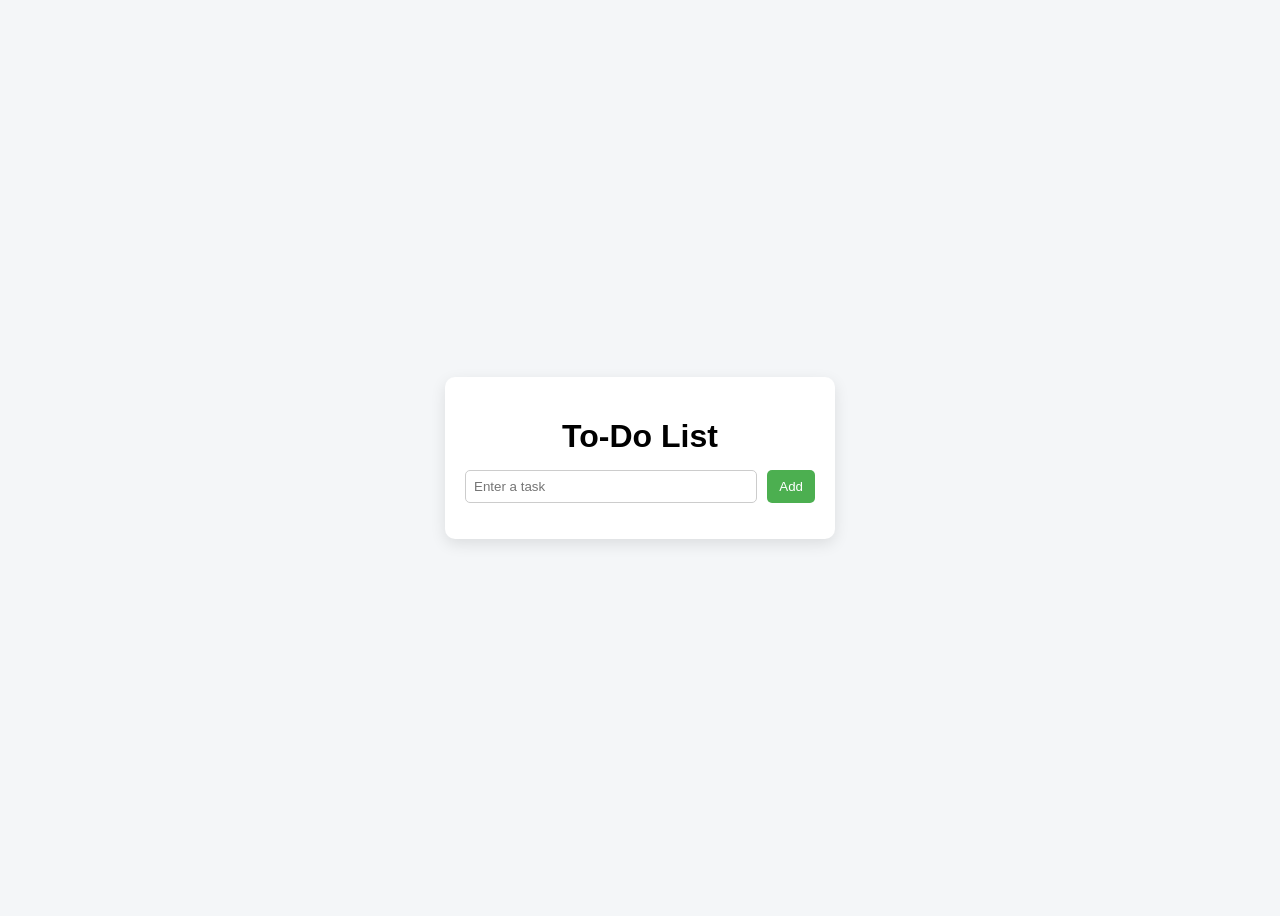
==== Lab3/to_do/index.html @ d8c79bc7 "Add files via upload" ====
<!DOCTYPE html>
<html lang="en">
<head>
    <meta charset="UTF-8">
    <title>Simple To-Do List</title>
    <link rel="stylesheet" href="style.css">
</head>
<body>

<div class="container">
    <h1>To-Do List</h1>

    <div class="input-group">
        <input type="text" id="taskInput" placeholder="Enter a task">
        <button id="addBtn">Add</button>
    </div>

    <ul id="taskList"></ul>
</div>

<script src="script.js"></script>
</body>
</html>
---- Lab3/to_do/style.css ----
body {
    font-family: Arial, sans-serif;
    background: #f4f6f8;
    display: flex;
    justify-content: center;
    align-items: center;
    height: 100vh;
}

.container {
    background: white;
    padding: 20px;
    width: 350px;
    border-radius: 10px;
    box-shadow: 0 5px 15px rgba(0,0,0,0.1);
}

h1 {
    text-align: center;
    margin-bottom: 15px;
}

.input-group {
    display: flex;
    gap: 10px;
}

input[type="text"] {
    flex: 1;
    padding: 8px;
    border: 1px solid #ccc;
    border-radius: 5px;
}

button {
    padding: 8px 12px;
    border: none;
    background: #4CAF50;
    color: white;
    border-radius: 5px;
    cursor: pointer;
}

button:hover {
    background: #45a049;
}

ul {
    list-style: none;
    padding: 0;
    margin-top: 15px;
}

li {
    display: flex;
    align-items: center;
    justify-content: space-between;
    padding: 8px;
    margin-bottom: 8px;
    background: #f1f1f1;
    border-radius: 5px;
}

.task {
    display: flex;
    align-items: center;
    gap: 10px;
}

.done {
    text-decoration: line-through;
    color: gray;
}

.delete-btn {
    background: #e74c3c;
    padding: 5px 8px;
    border-radius: 4px;
}

.delete-btn:hover {
    background: #c0392b;
}
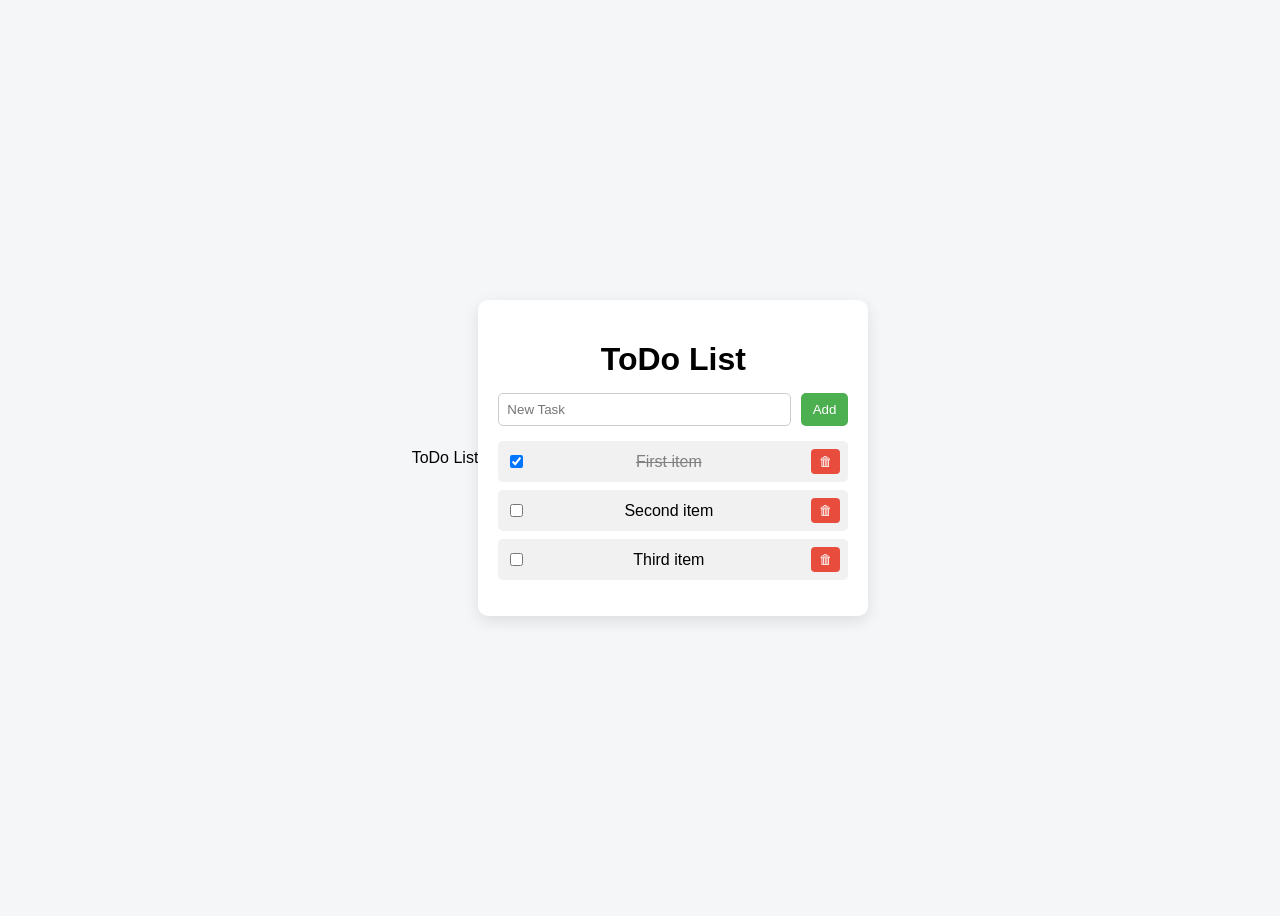
==== commit e59332d0: "Revamp To-Do List HTML structure and styling" ====
--- a/Lab3/to_do/index.html
+++ b/Lab3/to_do/index.html
@@ -2,20 +2,40 @@
 <html lang="en">
 <head>
     <meta charset="UTF-8">
-    <title>Simple To-Do List</title>
+    <title>ToDo List</title>
     <link rel="stylesheet" href="style.css">
 </head>
 <body>
 
+<header class="topbar">
+    ToDo List
+</header>
+
 <div class="container">
-    <h1>To-Do List</h1>
+    <h1>ToDo List</h1>
 
     <div class="input-group">
-        <input type="text" id="taskInput" placeholder="Enter a task">
+        <input type="text" id="taskInput" placeholder="New Task">
         <button id="addBtn">Add</button>
     </div>
 
-    <ul id="taskList"></ul>
+    <ul id="taskList" class="task-list">
+        <li class="task-item">
+            <input type="checkbox" checked>
+            <span class="done">First item</span>
+            <button class="delete-btn">🗑</button>
+        </li>
+        <li class="task-item">
+            <input type="checkbox">
+            <span>Second item</span>
+            <button class="delete-btn">🗑</button>
+        </li>
+        <li class="task-item">
+            <input type="checkbox">
+            <span>Third item</span>
+            <button class="delete-btn">🗑</button>
+        </li>
+    </ul>
 </div>
 
 <script src="script.js"></script>
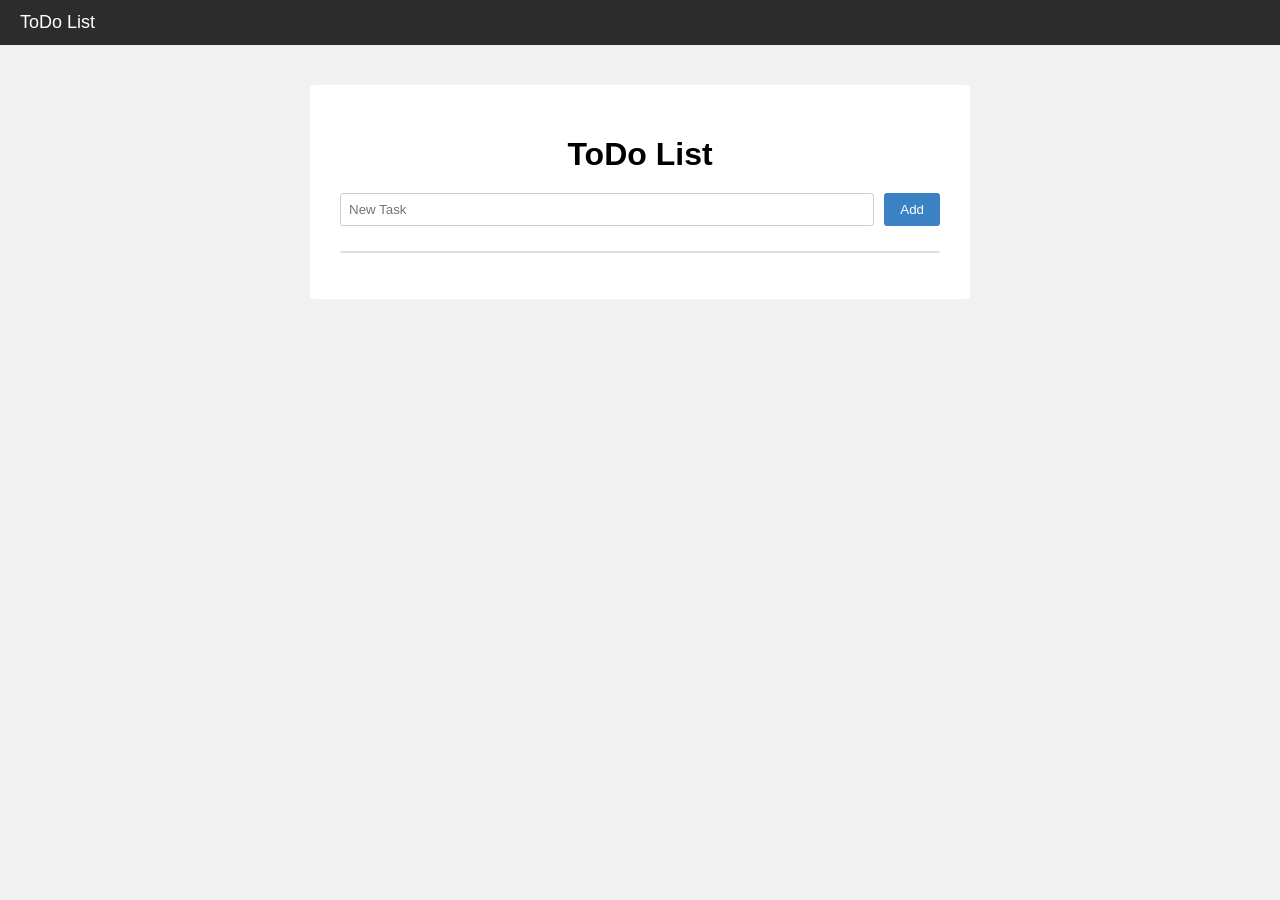
==== commit 02376ebe: "Clear task items from ToDo list Removed existing task items from the ToDo list." ====
--- a/Lab3/to_do/index.html
+++ b/Lab3/to_do/index.html
@@ -20,24 +20,11 @@
     </div>
 
     <ul id="taskList" class="task-list">
-        <li class="task-item">
-            <input type="checkbox" checked>
-            <span class="done">First item</span>
-            <button class="delete-btn">🗑</button>
-        </li>
-        <li class="task-item">
-            <input type="checkbox">
-            <span>Second item</span>
-            <button class="delete-btn">🗑</button>
-        </li>
-        <li class="task-item">
-            <input type="checkbox">
-            <span>Third item</span>
-            <button class="delete-btn">🗑</button>
-        </li>
+
     </ul>
 </div>
 
 <script src="script.js"></script>
 </body>
 </html>
+
--- a/Lab3/to_do/style.css
+++ b/Lab3/to_do/style.css
@@ -1,70 +1,80 @@
 body {
+    margin: 0;
     font-family: Arial, sans-serif;
-    background: #f4f6f8;
-    display: flex;
-    justify-content: center;
-    align-items: center;
-    height: 100vh;
+    background: #f1f1f1;
 }
 
+/* Top bar */
+.topbar {
+    background: #2c2c2c;
+    color: white;
+    padding: 12px 20px;
+    font-size: 18px;
+}
+
+/* Main container */
 .container {
-    background: white;
-    padding: 20px;
-    width: 350px;
-    border-radius: 10px;
-    box-shadow: 0 5px 15px rgba(0,0,0,0.1);
+    width: 600px;
+    margin: 40px auto;
+    background: #fff;
+    padding: 30px;
+    border-radius: 4px;
 }
 
 h1 {
     text-align: center;
-    margin-bottom: 15px;
+    margin-bottom: 20px;
 }
 
+/* Input */
 .input-group {
     display: flex;
     gap: 10px;
+    margin-bottom: 25px;
 }
 
 input[type="text"] {
     flex: 1;
     padding: 8px;
     border: 1px solid #ccc;
-    border-radius: 5px;
+    border-radius: 3px;
 }
 
 button {
-    padding: 8px 12px;
+    padding: 8px 16px;
     border: none;
-    background: #4CAF50;
+    background: #3b82c4;
     color: white;
-    border-radius: 5px;
+    border-radius: 3px;
     cursor: pointer;
 }
 
 button:hover {
-    background: #45a049;
+    background: #2f6fa3;
 }
 
-ul {
+/* Task list */
+.task-list {
     list-style: none;
     padding: 0;
-    margin-top: 15px;
+    border: 1px solid #ddd;
+    border-radius: 3px;
 }
 
-li {
+.task-item {
     display: flex;
     align-items: center;
-    justify-content: space-between;
-    padding: 8px;
-    margin-bottom: 8px;
-    background: #f1f1f1;
-    border-radius: 5px;
+    padding: 12px;
+    border-bottom: 1px solid #ddd;
 }
 
-.task {
-    display: flex;
-    align-items: center;
-    gap: 10px;
+.task-item:last-child {
+    border-bottom: none;
+}
+
+.task-item span {
+    flex: 1;
+    margin-left: 10px;
 }
 
 .done {
@@ -72,12 +82,10 @@
     color: gray;
 }
 
+/* Delete button */
 .delete-btn {
-    background: #e74c3c;
-    padding: 5px 8px;
-    border-radius: 4px;
+    background: none;
+    color: red;
+    font-size: 16px;
+    cursor: pointer;
 }
-
-.delete-btn:hover {
-    background: #c0392b;
-}
